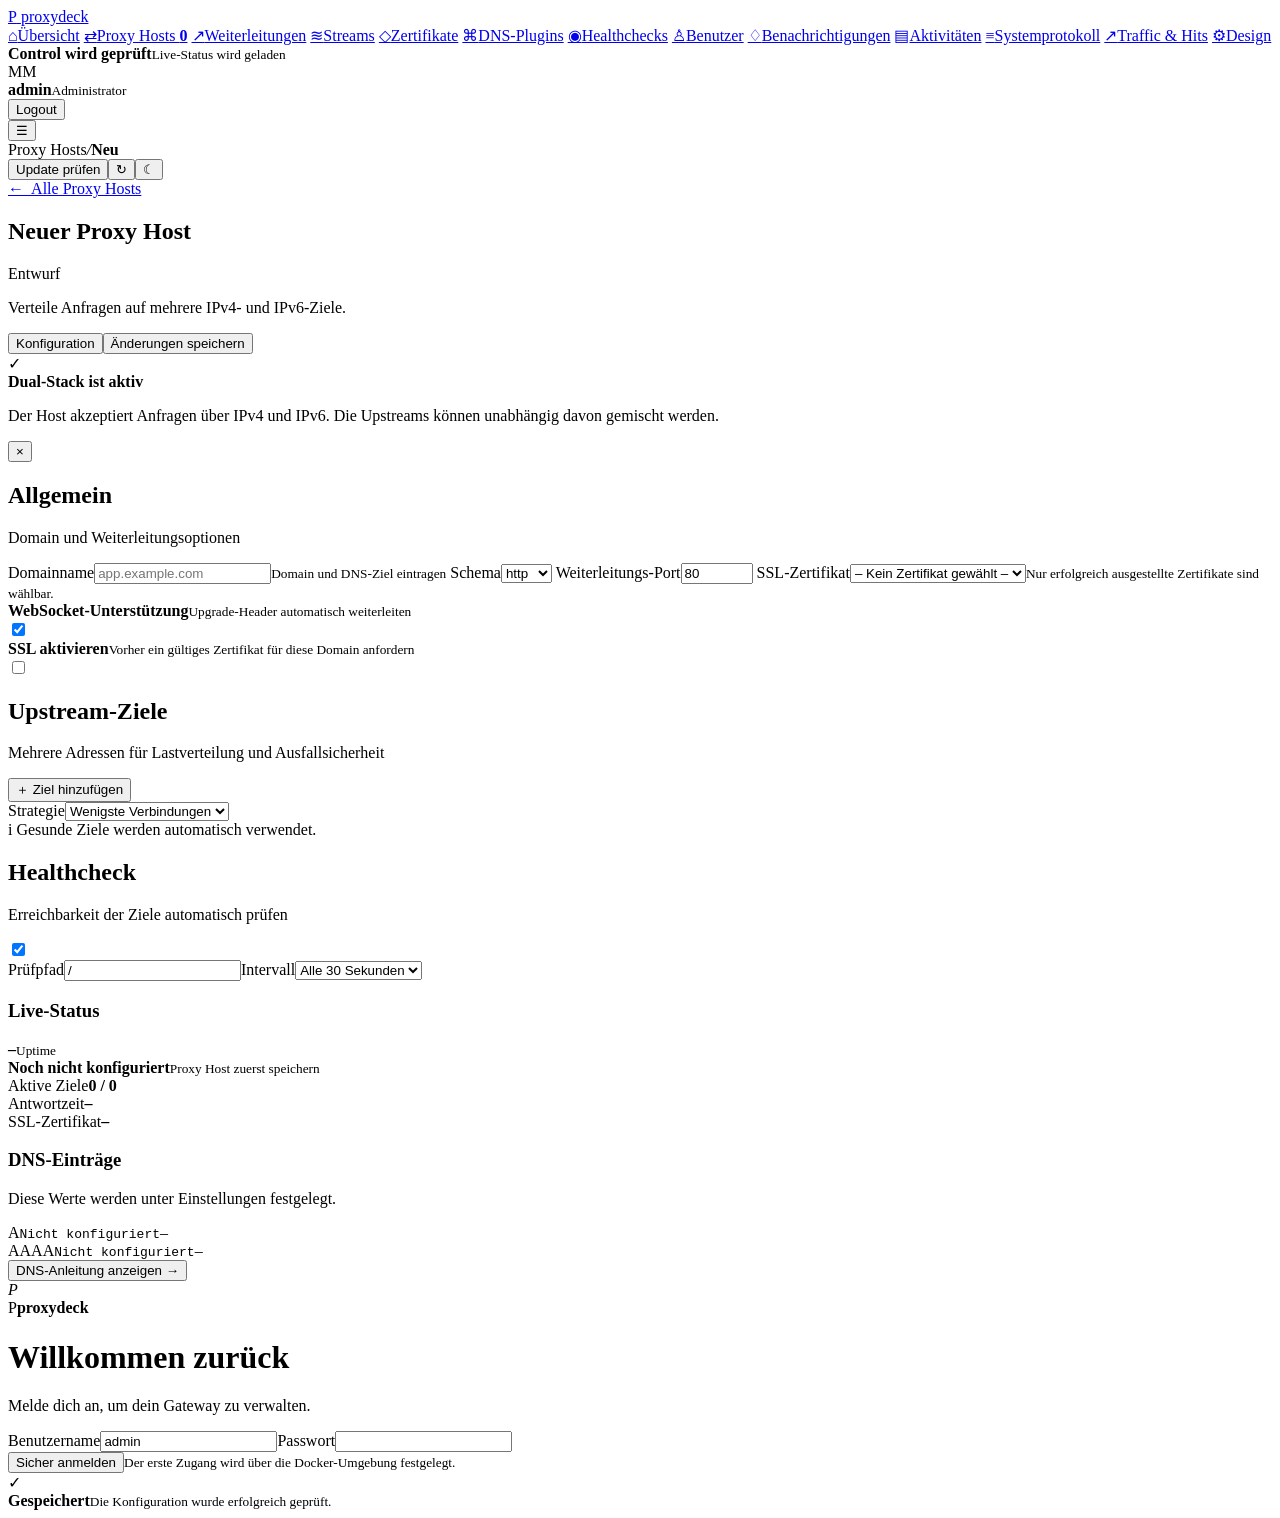
==== public/index.html @ ca7ba1de "ALPHA" ====
<!doctype html>
<html lang="de">
  <head>
    <meta charset="UTF-8" />
    <meta name="viewport" content="width=device-width, initial-scale=1.0" />
    <meta name="theme-color" content="#0d1715" />
    <title>ProxyDeck · Proxy Manager</title>
    <link rel="preconnect" href="https://fonts.googleapis.com" />
    <link rel="preconnect" href="https://fonts.gstatic.com" crossorigin />
    <link href="https://fonts.googleapis.com/css2?family=DM+Sans:wght@400;500;600;700&family=Manrope:wght@600;700;800&display=swap" rel="stylesheet" />
    <link rel="stylesheet" href="/styles.css?v=20260721-5" />
  </head>
  <body>
    <div class="app-shell">
      <aside class="sidebar">
        <a class="brand" href="#" aria-label="ProxyDeck Startseite">
          <span class="logo">P</span><img class="custom-logo" alt="" />
          <span>proxydeck</span>
        </a>
        <nav>
          <a href="#" class="active" id="dashboardLink"><span class="nav-icon">⌂</span>Übersicht</a>
          <a href="#" id="proxyHostsLink"><span class="nav-icon">⇄</span>Proxy Hosts <b id="hostCountBadge">0</b></a>
          <a href="#" data-manager="redirects"><span class="nav-icon">↗</span>Weiterleitungen</a>
          <a href="#" data-manager="streams"><span class="nav-icon">≋</span>Streams</a>
          <a href="#" data-manager="certificates"><span class="nav-icon">◇</span>Zertifikate</a>
          <a href="#" data-manager="providers"><span class="nav-icon">⌘</span>DNS-Plugins</a>
          <a href="#" data-manager="health"><span class="nav-icon">◉</span>Healthchecks</a>
          <a href="#" data-manager="users"><span class="nav-icon">♙</span>Benutzer</a>
          <a href="#" data-manager="notifications"><span class="nav-icon">♢</span>Benachrichtigungen</a>
          <a href="#" data-manager="audit"><span class="nav-icon">▤</span>Aktivitäten</a>
          <a href="#" data-manager="logs"><span class="nav-icon">≡</span>Systemprotokoll</a>
          <a href="#" data-manager="traffic"><span class="nav-icon">↗</span>Traffic &amp; Hits</a>
          <a href="#" data-manager="branding"><span class="nav-icon">⚙</span>Design</a>
        </nav>
        <div class="sidebar-bottom">
          <div class="system-state"><span id="systemStateDot"></span><div><strong id="systemStateTitle">Control wird geprüft</strong><small id="systemStateDetail">Live-Status wird geladen</small></div></div>
          <div class="account"><div class="avatar" id="accountAvatar">MM</div><div><strong id="accountName">admin</strong><small id="accountRole">Administrator</small></div><button id="logoutButton">Logout</button></div>
        </div>
      </aside>

      <main>
        <header class="topbar">
          <button class="menu-button" aria-label="Menü öffnen">☰</button>
          <div class="breadcrumbs"><span>Proxy Hosts</span><i>/</i><strong>Neu</strong></div>
          <div class="top-actions"><button class="button update-button" id="updateButton" title="Auf GitHub-Updates prüfen">Update prüfen</button><button class="icon-button" id="refreshButton" title="Daten aktualisieren" aria-label="Daten aktualisieren">↻</button><button class="icon-button" id="themeToggle" title="Dunkelmodus einschalten" aria-label="Darstellung wechseln">☾</button></div>
        </header>

        <section class="content">
          <div class="page-heading">
            <div><a href="#" class="back">← &nbsp;Alle Proxy Hosts</a><div class="title-line"><h1>Neuer Proxy Host</h1><span class="status-pill">Entwurf</span></div><p>Verteile Anfragen auf mehrere IPv4- und IPv6-Ziele.</p></div>
            <div class="heading-actions"><button class="button ghost" id="previewButton">Konfiguration</button><button class="button primary" id="saveButton">Änderungen speichern</button></div>
          </div>

          <div class="notice"><span class="notice-icon">✓</span><div><strong>Dual-Stack ist aktiv</strong><p>Der Host akzeptiert Anfragen über IPv4 und IPv6. Die Upstreams können unabhängig davon gemischt werden.</p></div><button aria-label="Hinweis schließen">×</button></div>

          <div class="layout">
            <div class="main-column">
              <section class="card">
                <div class="card-head"><div><h2>Allgemein</h2><p>Domain und Weiterleitungsoptionen</p></div></div>
                <div class="form-grid">
                  <label class="wide"><span>Domainname</span><input id="domain" value="" placeholder="app.example.com" spellcheck="false" /><small>Domain und DNS-Ziel eintragen</small></label>
                  <label><span>Schema</span><select id="scheme"><option>http</option><option>https</option></select></label>
                  <label><span>Weiterleitungs-Port</span><input id="port" type="number" value="80" min="1" max="65535" /></label>
                  <label class="wide"><span>SSL-Zertifikat</span><select id="certificateSelect"><option value="">– Kein Zertifikat gewählt –</option></select><small>Nur erfolgreich ausgestellte Zertifikate sind wählbar.</small></label>
                </div>
                <div class="switch-row"><div><strong>WebSocket-Unterstützung</strong><small>Upgrade-Header automatisch weiterleiten</small></div><label class="switch"><input id="websocket" type="checkbox" checked /><span></span></label></div>
                <div class="switch-row"><div><strong>SSL aktivieren</strong><small>Vorher ein gültiges Zertifikat für diese Domain anfordern</small></div><label class="switch"><input id="sslEnabled" type="checkbox" /><span></span></label></div>
              </section>

              <section class="card upstream-card">
                <div class="card-head"><div><h2>Upstream-Ziele</h2><p>Mehrere Adressen für Lastverteilung und Ausfallsicherheit</p></div><button class="button small" id="addTarget">＋ Ziel hinzufügen</button></div>
                <div class="strategy-bar"><label><span>Strategie</span><select id="strategy"><option value="least_conn">Wenigste Verbindungen</option><option value="round_robin">Round Robin</option><option value="ip_hash">Client-IP beibehalten</option></select></label><div class="strategy-info"><span>i</span> Gesunde Ziele werden automatisch verwendet.</div></div>
                <div class="target-list" id="targetList"></div>
              </section>

              <section class="card">
                <div class="card-head"><div><h2>Healthcheck</h2><p>Erreichbarkeit der Ziele automatisch prüfen</p></div><label class="switch"><input id="healthEnabled" type="checkbox" checked /><span></span></label></div>
                <div class="form-grid compact"><label><span>Prüfpfad</span><input id="healthPath" value="/" /></label><label><span>Intervall</span><select><option>Alle 30 Sekunden</option><option>Alle 60 Sekunden</option></select></label></div>
              </section>
            </div>

            <aside class="summary-column">
              <section class="card summary-card"><h3>Live-Status</h3><div class="uptime"><div class="ring"><strong>–</strong><small>Uptime</small></div><div><strong>Noch nicht konfiguriert</strong><small>Proxy Host zuerst speichern</small></div></div><div class="metric"><span>Aktive Ziele</span><strong id="activeCount">0 / 0</strong></div><div class="metric"><span>Antwortzeit</span><strong>–</strong></div><div class="metric"><span>SSL-Zertifikat</span><strong>–</strong></div></section>
              <section class="card dns-card"><h3>DNS-Einträge</h3><p>Diese Werte werden unter Einstellungen festgelegt.</p><div><span class="record">A</span><code id="dnsIpv4">Nicht konfiguriert</code><i id="dnsIpv4State">–</i></div><div><span class="record purple">AAAA</span><code id="dnsIpv6">Nicht konfiguriert</code><i id="dnsIpv6State">–</i></div><button class="text-button" id="dnsHelpButton">DNS-Anleitung anzeigen →</button></section>
            </aside>
          </div>
        </section>
      </main>
    </div>

    <dialog id="configDialog"><div class="dialog-head"><div><h2>Nginx-Konfiguration</h2><p>Vorschau für diesen Proxy Host</p></div><button id="closeDialog">×</button></div><pre><code id="configOutput"></code></pre><div class="dialog-actions"><button class="button ghost" id="copyConfig">Kopieren</button><button class="button primary" id="doneDialog">Fertig</button></div></dialog>
    <dialog id="managerDialog" class="manager-dialog"><div class="dialog-head"><div><h2 id="managerTitle">Verwaltung</h2><p id="managerSubtitle">ProxyDeck-Systemobjekte</p></div><button id="closeManager">×</button></div><div id="managerContent" class="manager-content"></div></dialog>
    <dialog id="hostDialog" class="manager-dialog host-dialog"><div class="dialog-head"><div><h2 id="hostDialogTitle">Proxy Host bearbeiten</h2><p>Domain, Zertifikat und Upstream-Ziele</p></div><button id="closeHostDialog">×</button></div><form id="hostModalForm" class="manager-content"></form></dialog>
    <div class="login-screen" id="loginScreen"><div class="login-book" aria-hidden="true"><span class="book-back"></span><span class="book-pages"></span><span class="book-cover"><i class="logo">P</i></span></div><form class="login-card" id="loginForm"><div class="login-brand"><span class="logo">P</span><img class="custom-logo" alt="" /><strong>proxydeck</strong></div><h1>Willkommen zurück</h1><p>Melde dich an, um dein Gateway zu verwalten.</p><label><span>Benutzername</span><input id="loginUser" autocomplete="username" value="admin" required /></label><label><span>Passwort</span><input id="loginPassword" type="password" autocomplete="current-password" required /></label><div class="login-error" id="loginError"></div><button class="button primary" type="submit">Sicher anmelden</button><small>Der erste Zugang wird über die Docker-Umgebung festgelegt.</small></form></div>
    <div class="toast" id="toast"><span>✓</span><div><strong>Gespeichert</strong><small>Die Konfiguration wurde erfolgreich geprüft.</small></div></div>
    <script src="/app.js?v=20260722-10"></script>
  </body>
</html>
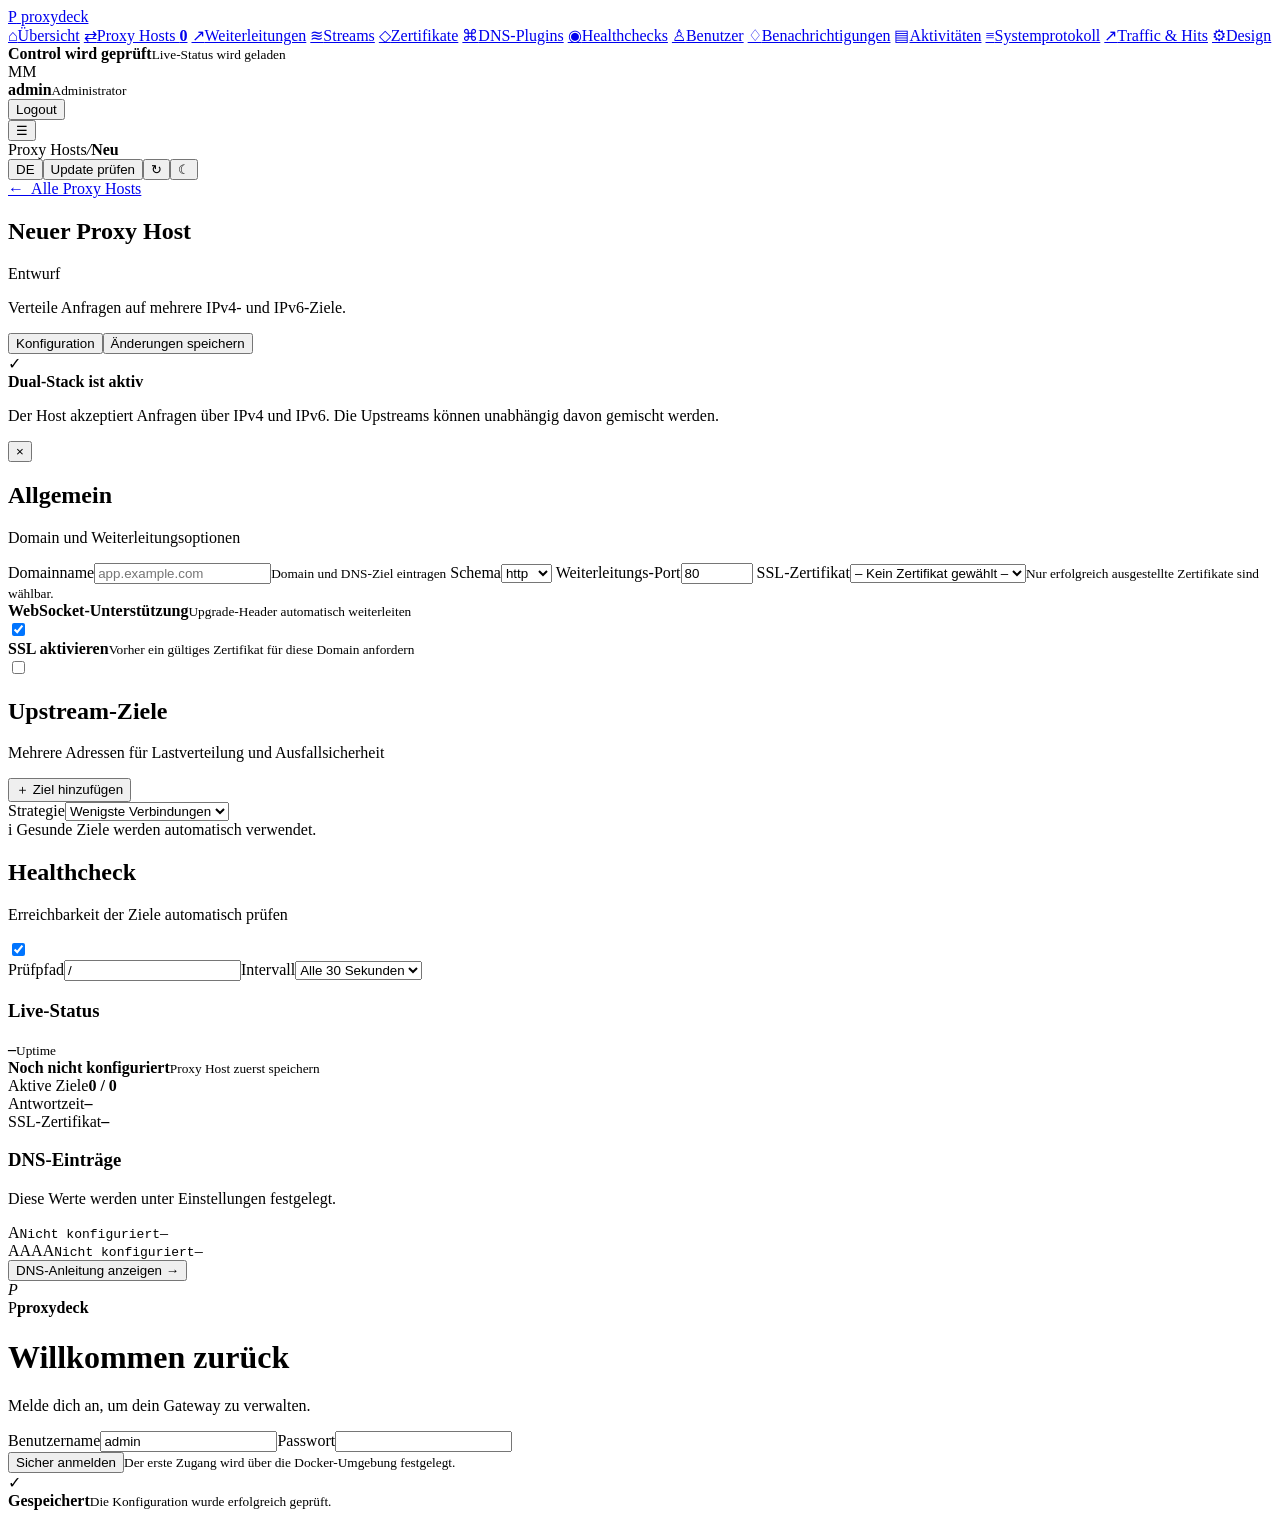
==== commit cea1f18a: "ALPHA" ====
--- a/public/index.html
+++ b/public/index.html
@@ -42,7 +42,7 @@
         <header class="topbar">
           <button class="menu-button" aria-label="Menü öffnen">☰</button>
           <div class="breadcrumbs"><span>Proxy Hosts</span><i>/</i><strong>Neu</strong></div>
-          <div class="top-actions"><button class="button update-button" id="updateButton" title="Auf GitHub-Updates prüfen">Update prüfen</button><button class="icon-button" id="refreshButton" title="Daten aktualisieren" aria-label="Daten aktualisieren">↻</button><button class="icon-button" id="themeToggle" title="Dunkelmodus einschalten" aria-label="Darstellung wechseln">☾</button></div>
+          <div class="top-actions"><button class="icon-button language-button" id="languageToggle" title="Auf Englisch umstellen">DE</button><button class="button update-button" id="updateButton" title="Auf GitHub-Updates prüfen">Update prüfen</button><button class="icon-button" id="refreshButton" title="Daten aktualisieren" aria-label="Daten aktualisieren">↻</button><button class="icon-button" id="themeToggle" title="Dunkelmodus einschalten" aria-label="Darstellung wechseln">☾</button></div>
         </header>
 
         <section class="content">
@@ -93,6 +93,6 @@
     <dialog id="hostDialog" class="manager-dialog host-dialog"><div class="dialog-head"><div><h2 id="hostDialogTitle">Proxy Host bearbeiten</h2><p>Domain, Zertifikat und Upstream-Ziele</p></div><button id="closeHostDialog">×</button></div><form id="hostModalForm" class="manager-content"></form></dialog>
     <div class="login-screen" id="loginScreen"><div class="login-book" aria-hidden="true"><span class="book-back"></span><span class="book-pages"></span><span class="book-cover"><i class="logo">P</i></span></div><form class="login-card" id="loginForm"><div class="login-brand"><span class="logo">P</span><img class="custom-logo" alt="" /><strong>proxydeck</strong></div><h1>Willkommen zurück</h1><p>Melde dich an, um dein Gateway zu verwalten.</p><label><span>Benutzername</span><input id="loginUser" autocomplete="username" value="admin" required /></label><label><span>Passwort</span><input id="loginPassword" type="password" autocomplete="current-password" required /></label><div class="login-error" id="loginError"></div><button class="button primary" type="submit">Sicher anmelden</button><small>Der erste Zugang wird über die Docker-Umgebung festgelegt.</small></form></div>
     <div class="toast" id="toast"><span>✓</span><div><strong>Gespeichert</strong><small>Die Konfiguration wurde erfolgreich geprüft.</small></div></div>
-    <script src="/app.js?v=20260722-10"></script>
+    <script src="/app.js?v=20260722-15"></script><script src="/language.js?v=20260722-1"></script>
   </body>
 </html>
